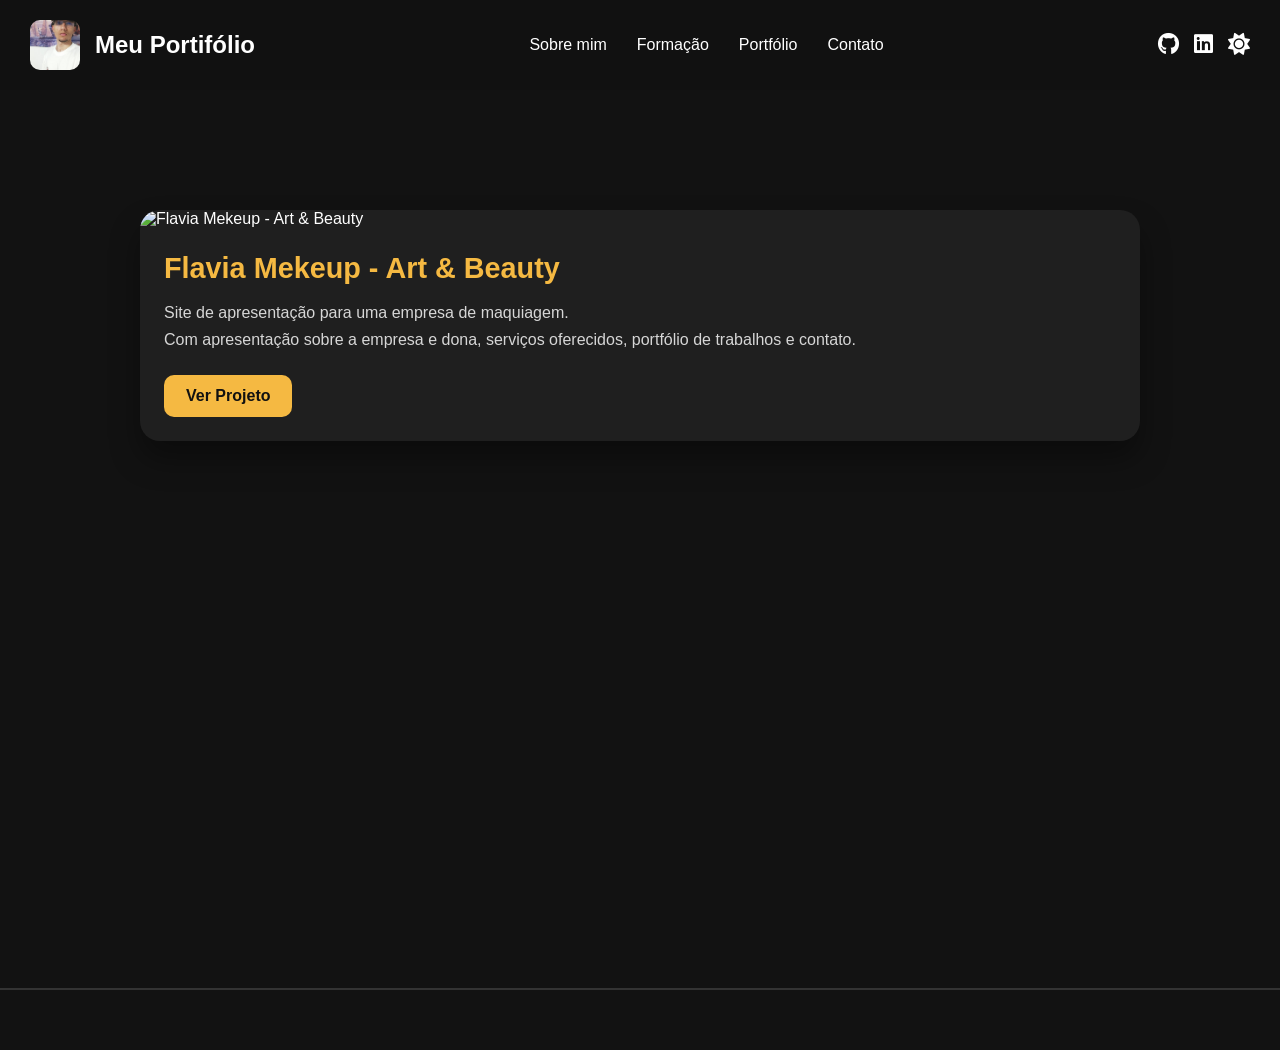
==== portifólio.html @ c792c3d1 "primeiro commit" ====
<!DOCTYPE html>
<html lang="en">
<head>
    <!-- Configurações Basicas da pagina -->
    <meta charset="UTF-8">
    <meta name="viewport" content="width=device-width, initial-scale=1.0">
    <title>Portfólio - Meu Portfólio</title>

    <!-- CSS arquivo -->
    <link rel="stylesheet" href="style.css">
    <link rel="stylesheet" href="https://cdnjs.cloudflare.com/ajax/libs/font-awesome/6.5.1/css/all.min.css">
</head>
<body>

    <!-- ================= HEADER ================= -->
    <header>
        <nav class="navbar">

            <div class="logo">
        <img src="assets/profile.jpg" alt="Minha foto">

            <h1 class="logo"><a href="index.html">Meu Portifólio</a></h1>
            </div>
            <!-- Botão de menu para celular -->
            <button id="menu-btn">☰</button>

            <!-- Barra de navegaçãoa -->
            <ul id="nav-links">
                <li><a href="index.html">Sobre mim</a></li>
                <li><a href="Formação.html">Formação</a></li>
                <li><a href="portifólio.html">Portfólio</a></li>
                <li><a href="contato.html">Contato</a></li>
            </ul>

            <div class="nav-icons">

                <a href="https://github.com/art720" target="_blank">
                    <i class="fa-brands fa-github"></i>
                </a>

                <a href="https://www.linkedin.com/in/arthur-da-silva-leles-b8b52229b/" target="_blank">
                    <i class="fa-brands fa-linkedin"></i>
                </a>

                 <button id="theme-toggle">
                    <i class="fa-solid fa-sun"></i>
                </button>

            </div>
        </nav>
    </header>

    <!-- ================= PORTFOLIO SECTION ================= -->
    <section id="portfolio" class="section">
        <div class="container">

            <div class="projects">

                <div class="project-card">
                    <img src="assets/flavia.png" alt="Flavia Mekeup - Art & Beauty" class="project-card-img">
                    <div class="card-content">
                        <h3>Flavia Mekeup - Art & Beauty</h3>
                        <p>Site de apresentação para uma empresa de maquiagem.
                            <br>Com apresentação sobre a empresa e dona, serviços oferecidos, portfólio de trabalhos e contato.
                        </p>
                        <a href="https://github.com/PedroLeles05/Projeto-art-beauty" target="_blank">Ver Projeto</a>
                    </div>
                </div>
            </div>
        </div>
    </section>

    <!-- JavaScript File -->
    <script src="script.js"></script>

</body>
</html>
---- style.css ----
/* ================= GENERAL ================= */

* {
    margin: 0;
    padding: 0;
    box-sizing: border-box;
}

body {
    font-family: Arial, sans-serif;
    background-color: #121212;
    color: white;
    transition: 0.3s;
}

/* ================= LIGHT THEME ================= */

body.light-mode {
    background-color: #f4f4f4;
    color: #222;
}

/* ================= NAVBAR ================= */

.logo{
    display: flex;

    align-items: center;

    gap: 15px;
}

.logo img{
    width: 50px;
    height: 50px;

    border-radius: 10px;

    object-fit: cover;

}

.logo a {
    color: white;
    text-decoration: none;
}

body.light-mode .logo a {
    color: #222;
}

nav{
    background-color: #111;

    display: flex;
    justify-content: space-between;
    align-items: center;

    padding: 20px 30px;
    transition: 0.3s;
}

body.light-mode nav{
    background-color: #e0e0e0;
}

ul{
    display: flex;
    gap: 30px;

    list-style: none;
}

ul a{
    color: white;
    text-decoration: none;
    transition: 0.3s;
}

body.light-mode ul a{
    color: #222;
}

.nav-icons{
    display: flex;
    align-items: center;
    gap: 15px;
}

.nav-icons a{
    color: white;
    font-size: 22px;

    transition: 0.3s;
}

body.light-mode .nav-icons a{
    color: #222;
}

.nav-icons a:hover{
    color: #f5b942;
    transform: scale(1.1);
}

#theme-toggle{
    background: none;
    border: none;
    color: #f5b942;
    font-size: 24px;
    cursor: pointer;
}

/* ================= BUTTONS ================= */

#menu-btn,
#theme-toggle {
    background: none;
    border: none;
    color: white;
    font-size: 22px;
    cursor: pointer;
}

body.light-mode #menu-btn,
body.light-mode #theme-toggle {
    color: black;
}

/* Hide mobile button on desktop */

#menu-btn {
    display: none;
}

/* ================= SECTIONS ================= */

.section {
    min-height: 100vh;
    padding: 120px 20px;
    margin-bottom: 60px;
    border-bottom: 2px solid #333;
}

body.light-mode .section {
    border-bottom: 2px solid #ddd;
}

.section:last-child {
    border-bottom: none;
}

.container {
    max-width: 1000px;
    margin: auto;
}

.side {
    display: flex;
    align-items: center;
    gap: 30px;
}

/* ================= PROFILE IMAGE ================= */

.profile-image {
    width: 180px;
    border-radius: 5%;
    margin-bottom: 15px;
}


/* ================= CARDS ================= */

.card,
.project-card {
    background: #1f1f1f;
    padding: 20px;
    margin-top: 20px;
    border-radius: 10px;
    transition: transform 0.3s;
}

body.light-mode .card,
body.light-mode .project-card {
    background: white;
}

.card:hover,
.project-card:hover {
    transform: translateY(-5px);
}

/* ================= PROJECTS ================= */

.projects {
    display: grid;
    grid-template-columns: repeat(auto-fit, minmax(250px, 1fr));
    gap: 20px;
}

.project-card {
    background: #1f1f1f;
    padding: 0;
    margin-top: 0;
    border-radius: 20px;
    overflow: hidden;
    box-shadow: 0 18px 30px rgba(0, 0, 0, 0.35);
    transition: transform 0.3s, box-shadow 0.3s;
}

.project-card:hover {
    transform: translateY(-5px);
    box-shadow: 0 24px 40px rgba(0, 0, 0, 0.45);
}

.project-card-img {
    width: 100%;
    display: block;
    height: auto;
    object-fit: cover;
}

.project-card .card-content {
    padding: 24px;
}

.project-card h3 {
    color: #f5b942;
    font-size: 1.8rem;
    margin-bottom: 14px;
}

.project-card p {
    color: #d6d6d6;
    line-height: 1.7;
    margin-bottom: 22px;
}

.project-card a {
    display: inline-flex;
    align-items: center;
    justify-content: center;
    padding: 12px 22px;
    background: #f5b942;
    color: #111;
    border-radius: 10px;
    text-decoration: none;
    font-weight: 700;
    transition: background 0.3s;
}

.project-card a:hover {
    background: #e09f29;
}

body.light-mode .project-card {
    background: #1f1f1f;
}

body.light-mode .project-card h3 {
    color: #e09f29;
}

body.light-mode .project-card p {
    color: white;
}

body.light-mode .project-card a {
    background: #e09f29;
    color: black;
}

/* ================= FORM ================= */

form {
    display: flex;
    flex-direction: column;
    gap: 15px;
}

input,
textarea {
    padding: 12px;
    border: none;
    border-radius: 5px;
}

button[type="submit"] {
    padding: 12px;
    border: none;
    background: #00bfff;
    color: white;
    cursor: pointer;
    border-radius: 5px;
    transition: 0.3s;
}

button[type="submit"]:hover {
    opacity: 0.8;
}

/* ================= RESPONSIVE ================= */

@media (max-width: 768px) {

    #menu-btn {
        display: block;
    }

    #nav-links {
        display: none;
        flex-direction: column;
        background: #1e1e1e;
        position: absolute;
        top: 70px;
        right: 0;
        width: 200px;
        padding: 20px;
    }

    #nav-links.active {
        display: flex;
    }
}

.about-text h2 {
    font-size: 40px;
    margin-bottom: 20px;
}

/* =============== Extra =============== */
.about-text p {
    font-size: 20px;
    line-height: 1.2;
}

.skills {
    display: flex;
    flex-wrap: wrap;
    gap: 15px;
    margin-top: 25px;
}

.skills span {
    background-color: #111827;
    color: white;
    padding: 12px 25px;
    border-radius: 30px;
    font-size: 18px;
    transition: 0.3s;
}

.skills span:hover {
    background-color: #2563eb;
    transform: scale(1.05);
}

/* =========== Formação =============== */
.formacao{
    display: flex;
    flex-direction: column;
    align-items: center;

    margin-top: 50px;
}

.formacao h2{
    color: white;
    font-size: 35px;

    margin-bottom: 25px;
}

body.light-mode .formacao h2 {
    color: #222;
}

.formacao side{
    display: flex;

    gap: 20px;
}


.card-formacao{
    margin-bottom: 20px;

    width: 700px;

    background-color: #171c28;

    border-radius: 15px;

    padding: 25px;

    display: flex;
    align-items: center;
    gap: 25px;

    box-shadow: 0 4px 15px rgba(0,0,0,0.4);

    transition: 0.3s;
}

.card-formacao:hover{
    transform: translateY(-5px);
}

.card-formacao img{
    width: 120px;
}

.info h3{
    color: white;
    font-size: 30px;

    margin-bottom: 10px;
}

body.light-mode .info h3 {
    color: white;
}

.info p{
    color: #d6d6d6;

    font-size: 20px;

    margin-bottom: 10px;
}

body.light-mode .info p {
    color: white;
}

.info span{
    color: #ffffff;

    font-size: 18px;
}

body.light-mode .info span {
    color: white;
}

.formacaotwo{
    display: flex;

    justify-content: center;

    gap: 20px;

    margin-top: 50px;
}  


.card-formacaotwo{
    width: 300px;

    background-color: #171c28;

    padding: 20px;

    border-radius: 15px;

    color: white;
}

body.light-mode .card-formacaotwo {
    background-color: #171c28;
    color: white;
}

.card-formacaotwo:hover{
    transform: translateY(-10px);
}

.card-formacaotwo h3{
    font-size: 30px;

    margin-bottom: 10px;
}
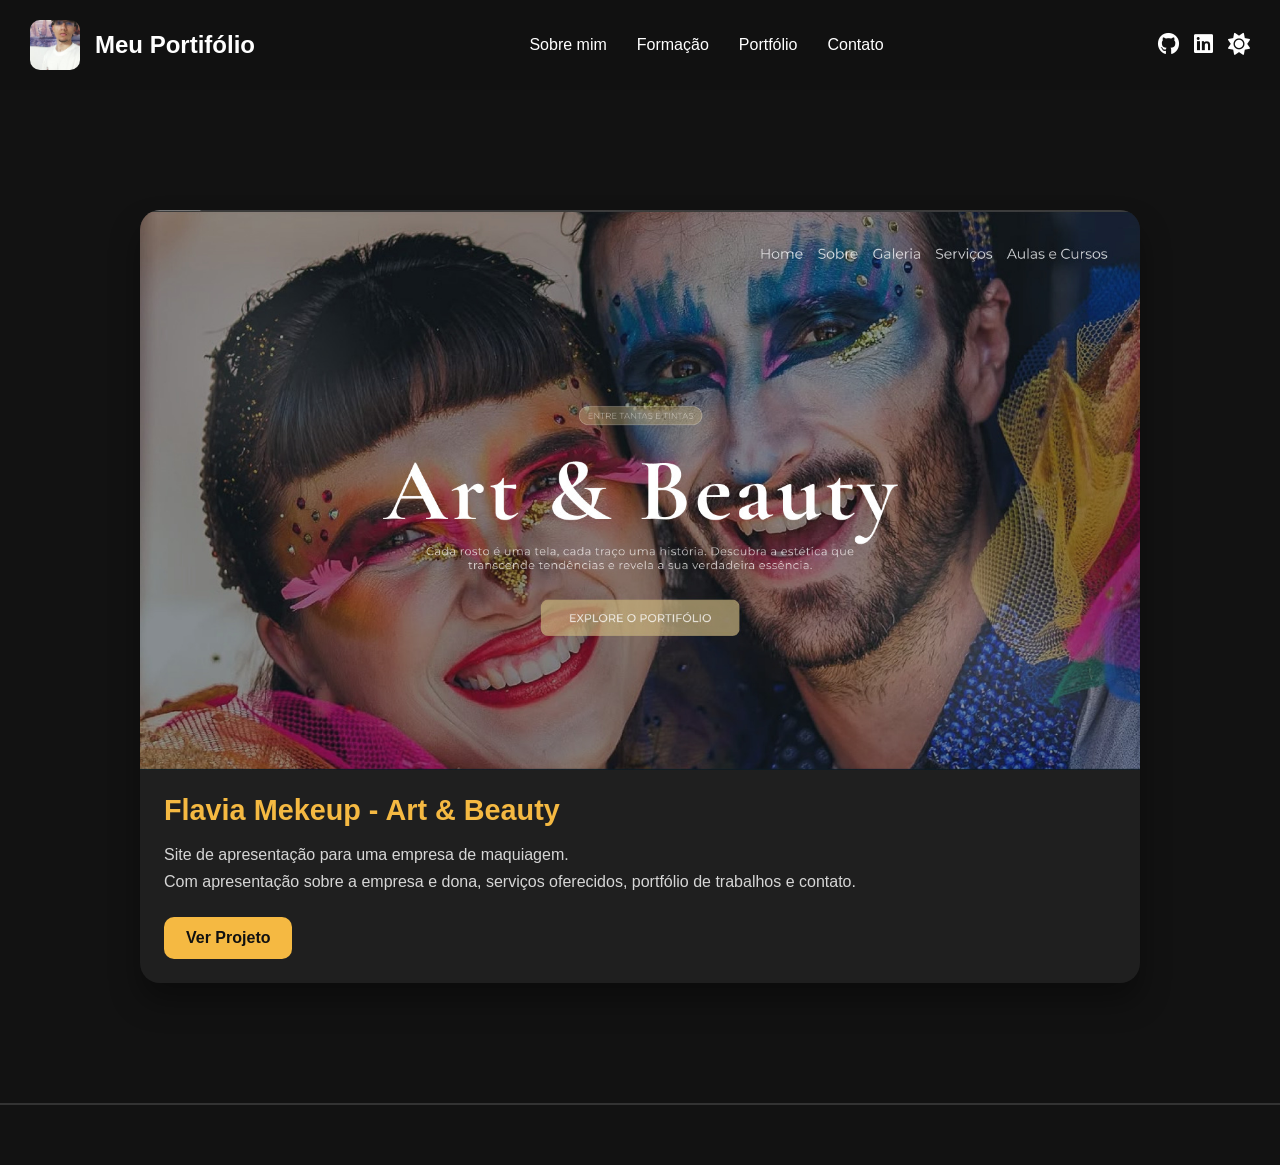
==== commit ddab6f14: "atualização portifolio" ====
--- a/portifólio.html
+++ b/portifólio.html
@@ -57,7 +57,7 @@
             <div class="projects">
 
                 <div class="project-card">
-                    <img src="assets/flavia.png" alt="Flavia Mekeup - Art & Beauty" class="project-card-img">
+                    <img src="assets/Flavia.jpg" alt="Flavia Mekeup - Art & Beauty" class="project-card-img">
                     <div class="card-content">
                         <h3>Flavia Mekeup - Art & Beauty</h3>
                         <p>Site de apresentação para uma empresa de maquiagem.
